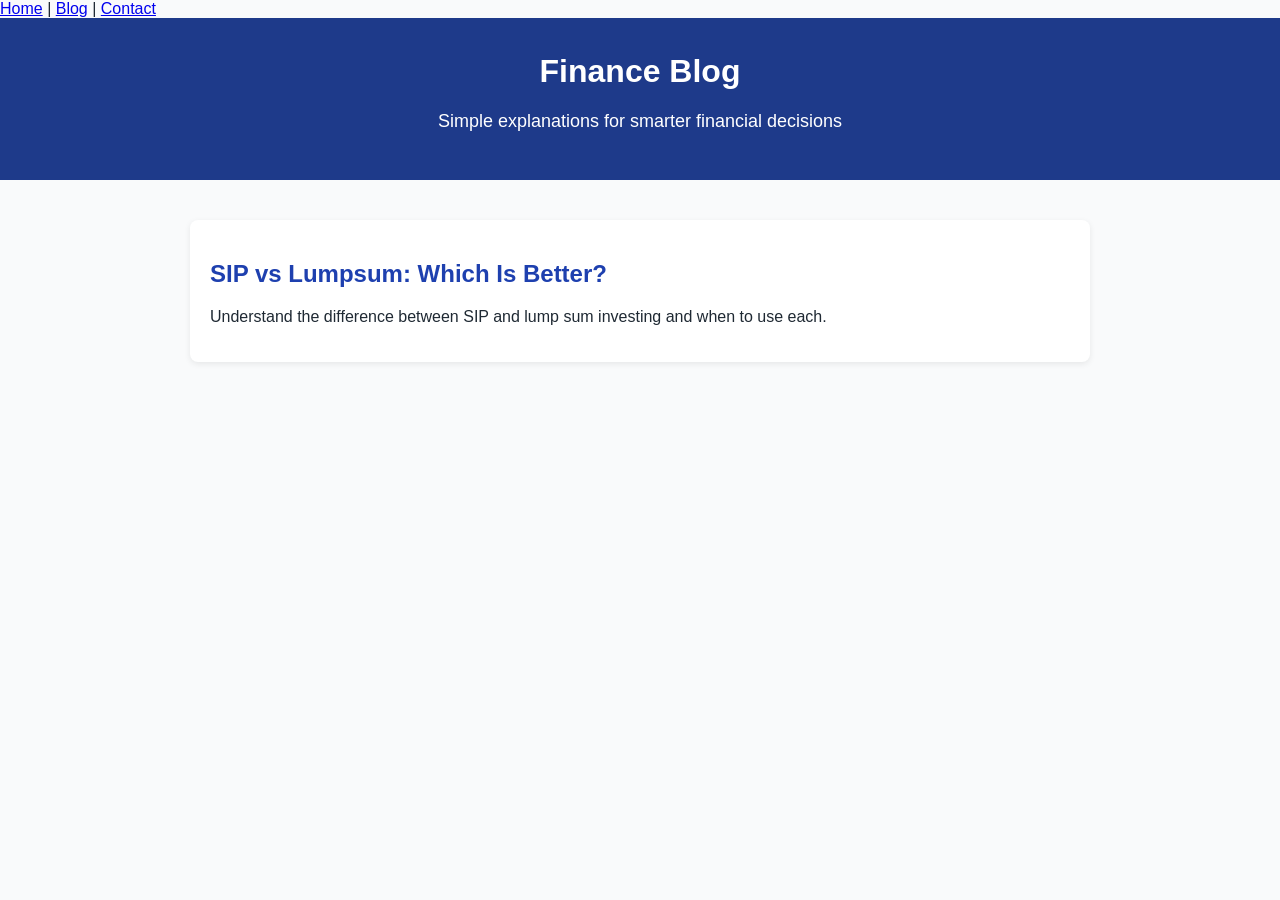
==== blog/index.html @ 658ce08e "Add files via upload" ====
<!DOCTYPE html>
<html lang="en">
<head>
  <meta charset="UTF-8">

  <title>Finance Blog | Basic Finances</title>

  <meta name="description" content="Finance blogs on SIP, mutual funds, investing basics, and smart financial decisions by Basic Finances.">
  <meta name="viewport" content="width=device-width, initial-scale=1.0">

  <!-- CSS (ABSOLUTE PATH – VERY IMPORTANT) -->
  <link rel="stylesheet" href="/css/style.css">

  <!-- Favicons -->
  <link rel="icon" href="/favicon.ico">
  <link rel="icon" type="image/png" href="/favicon.png">
</head>

<body>

  <!-- Simple Navigation -->
  <nav class="nav">
    <a href="/">Home</a> |
    <a href="/blog/">Blog</a> |
    <a href="/contact.html">Contact</a>
  </nav>

  <!-- Page Header -->
  <header class="header">
    <h1>Finance Blog</h1>
    <p class="tagline">Simple explanations for smarter financial decisions</p>
  </header>

  <!-- Blog Listing -->
  <section class="blog-list">

    <article class="blog-card">
      <h2>
        <a href="/blog/sip-vs-lumpsum.html">
          SIP vs Lumpsum: Which Is Better?
        </a>
      </h2>
      <p>
        Understand the difference between SIP and lump sum investing and when to use each.
      </p>
    </article>

    <!-- Future blog example (keep commented until file exists)
    <article class="blog-card">
      <h2>
        <a href="/blog/direct-vs-regular-mf.html">
          Direct vs Regular Mutual Funds
        </a>
      </h2>
      <p>
        Know how expense ratios impact returns and which option suits you better.
      </p>
    </article>
    -->

  </section>

</body>
</html>
---- css/style.css ----
body {
  font-family: "Segoe UI", Arial, sans-serif;
  margin: 0;
  background-color: #f9fafb;
  color: #1f2933;
}

.header {
  background-color: #1e3a8a;
  color: white;
  padding: 30px 20px;
  text-align: center;
}
.header h1 {
  margin-top: 5px;
}
.tagline {
  font-size: 18px;
  margin-top: 10px;
}

.services {
  padding: 40px 20px;
  max-width: 900px;
  margin: auto;
}

.services h2 {
  text-align: center;
  margin-bottom: 30px;
}

.service-card {
  background: white;
  padding: 20px;
  margin-bottom: 20px;
  border-radius: 8px;
  box-shadow: 0 2px 6px rgba(0,0,0,0.08);
}

.connect {
  text-align: center;
  padding: 40px 20px;
}

.connect a {
  color: #1e40af;
  text-decoration: none;
  font-weight: 500;
}

.footer {
  background: #111827;
  color: #9ca3af;
  text-align: center;
  padding: 15px;
  font-size: 14px;
}
.disclaimer {
  font-size: 13px;
  color: #9ca3af;
  margin-top: 15px;
  line-height: 1.6;
  max-width: 900px;
  margin-left: auto;
  margin-right: auto;
}
.contact-info {
  text-align: center;
  padding: 40px 20px;
  background: #f9fafb;
}
.contact-info a {
  color: #1e40af;
  text-decoration: none;
  font-weight: 500;
}
.whatsapp-float {
  position: fixed;
  bottom: 20px;
  right: 20px;
  background-color: #25d366;
  color: white;
  padding: 12px 18px;
  border-radius: 30px;
  text-decoration: none;
  font-weight: 600;
  box-shadow: 0 4px 10px rgba(0,0,0,0.2);
  z-index: 1000;
}
section {
  margin-bottom: 0;
}

.connect {
  padding-bottom: 20px;
}
.logo {
  width: 95px;
  height: auto;
  margin-bottom: 14px;
  background: white;
  padding: 10px;
  border-radius: 12px;
}
.blog-list {
  max-width: 900px;
  margin: auto;
  padding: 40px 20px;
}

.blog-card {
  background: white;
  padding: 20px;
  margin-bottom: 20px;
  border-radius: 8px;
  box-shadow: 0 2px 6px rgba(0,0,0,0.08);
}

.blog-card a {
  color: #1e40af;
  text-decoration: none;
}

.blog-content {
  max-width: 900px;
  margin: auto;
  padding: 40px 20px;
  line-height: 1.7;
}
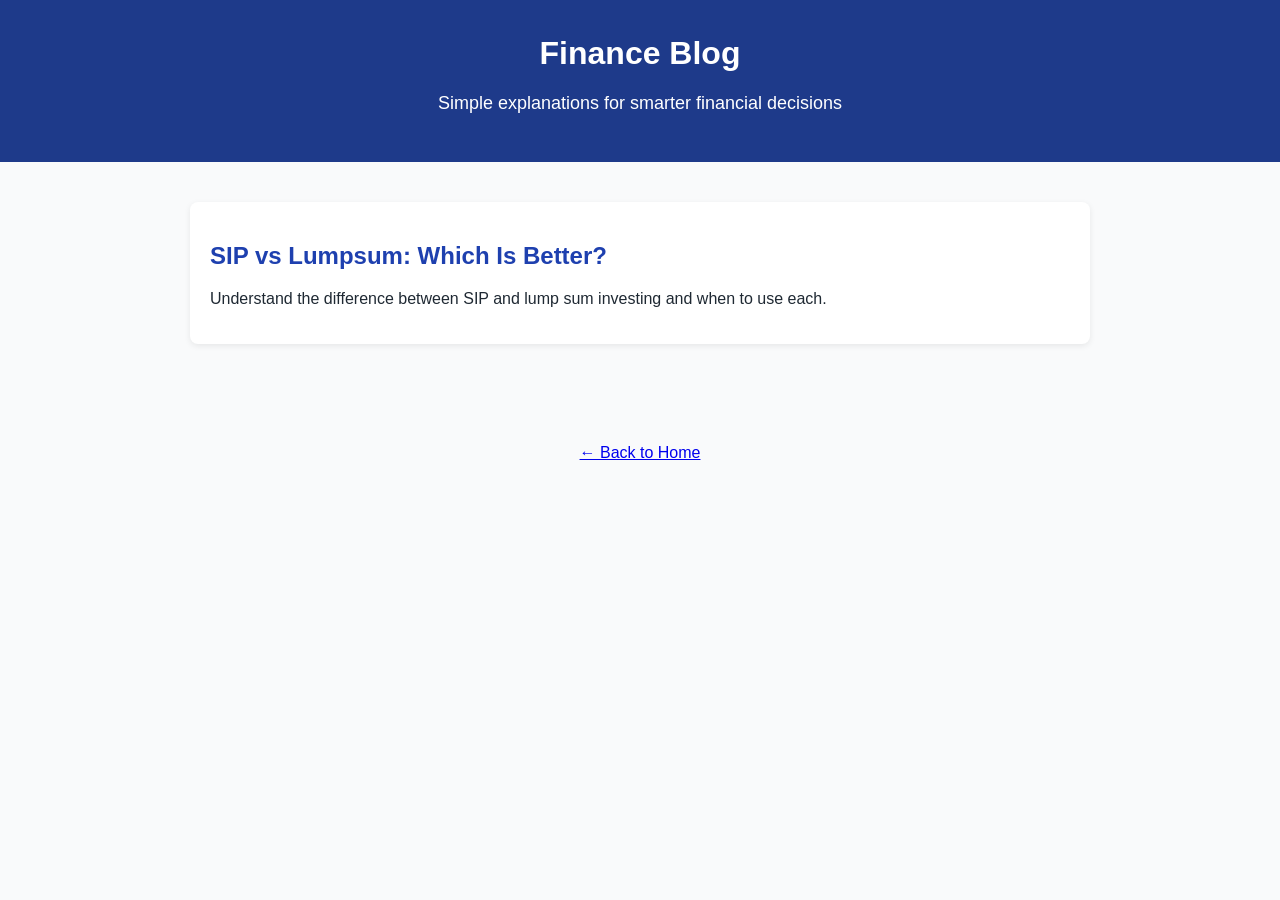
==== commit 64e661db: "Revise blog index page structure and content Updated the blog index page with a new title and descri" ====
--- a/blog/index.html
+++ b/blog/index.html
@@ -2,63 +2,36 @@
 <html lang="en">
 <head>
   <meta charset="UTF-8">
-
-  <title>Finance Blog | Basic Finances</title>
-
-  <meta name="description" content="Finance blogs on SIP, mutual funds, investing basics, and smart financial decisions by Basic Finances.">
+  <title>Blog | Basic Finances</title>
+  <meta name="description" content="Finance blogs on mutual funds, SIPs, investments, and personal finance.">
   <meta name="viewport" content="width=device-width, initial-scale=1.0">
-
-  <!-- CSS (ABSOLUTE PATH – VERY IMPORTANT) -->
-  <link rel="stylesheet" href="/css/style.css">
-
-  <!-- Favicons -->
-  <link rel="icon" href="/favicon.ico">
-  <link rel="icon" type="image/png" href="/favicon.png">
+  <link rel="stylesheet" href="../css/style.css">
 </head>
 
 <body>
 
-  <!-- Simple Navigation -->
-  <nav class="nav">
-    <a href="/">Home</a> |
-    <a href="/blog/">Blog</a> |
-    <a href="/contact.html">Contact</a>
-  </nav>
+<header class="header">
+  <h1>Finance Blog</h1>
+  <p class="tagline">Simple explanations for smarter financial decisions</p>
+</header>
 
-  <!-- Page Header -->
-  <header class="header">
-    <h1>Finance Blog</h1>
-    <p class="tagline">Simple explanations for smarter financial decisions</p>
-  </header>
+<section class="blog-list">
 
-  <!-- Blog Listing -->
-  <section class="blog-list">
+  <article class="blog-card">
+    <h2>
+      <a href="sip-vs-lumpsum.html">
+        SIP vs Lumpsum: Which Is Better?
+      </a>
+    </h2>
+    <p>Understand the difference between SIP and lump sum investing and when to use each.</p>
+  </article>
 
-    <article class="blog-card">
-      <h2>
-        <a href="/blog/sip-vs-lumpsum.html">
-          SIP vs Lumpsum: Which Is Better?
-        </a>
-      </h2>
-      <p>
-        Understand the difference between SIP and lump sum investing and when to use each.
-      </p>
-    </article>
+</section>
 
-    <!-- Future blog example (keep commented until file exists)
-    <article class="blog-card">
-      <h2>
-        <a href="/blog/direct-vs-regular-mf.html">
-          Direct vs Regular Mutual Funds
-        </a>
-      </h2>
-      <p>
-        Know how expense ratios impact returns and which option suits you better.
-      </p>
-    </article>
-    -->
-
-  </section>
+<p style="text-align:center; margin-top:40px;">
+  <a href="../index.html">← Back to Home</a>
+</p>
 
 </body>
 </html>
+
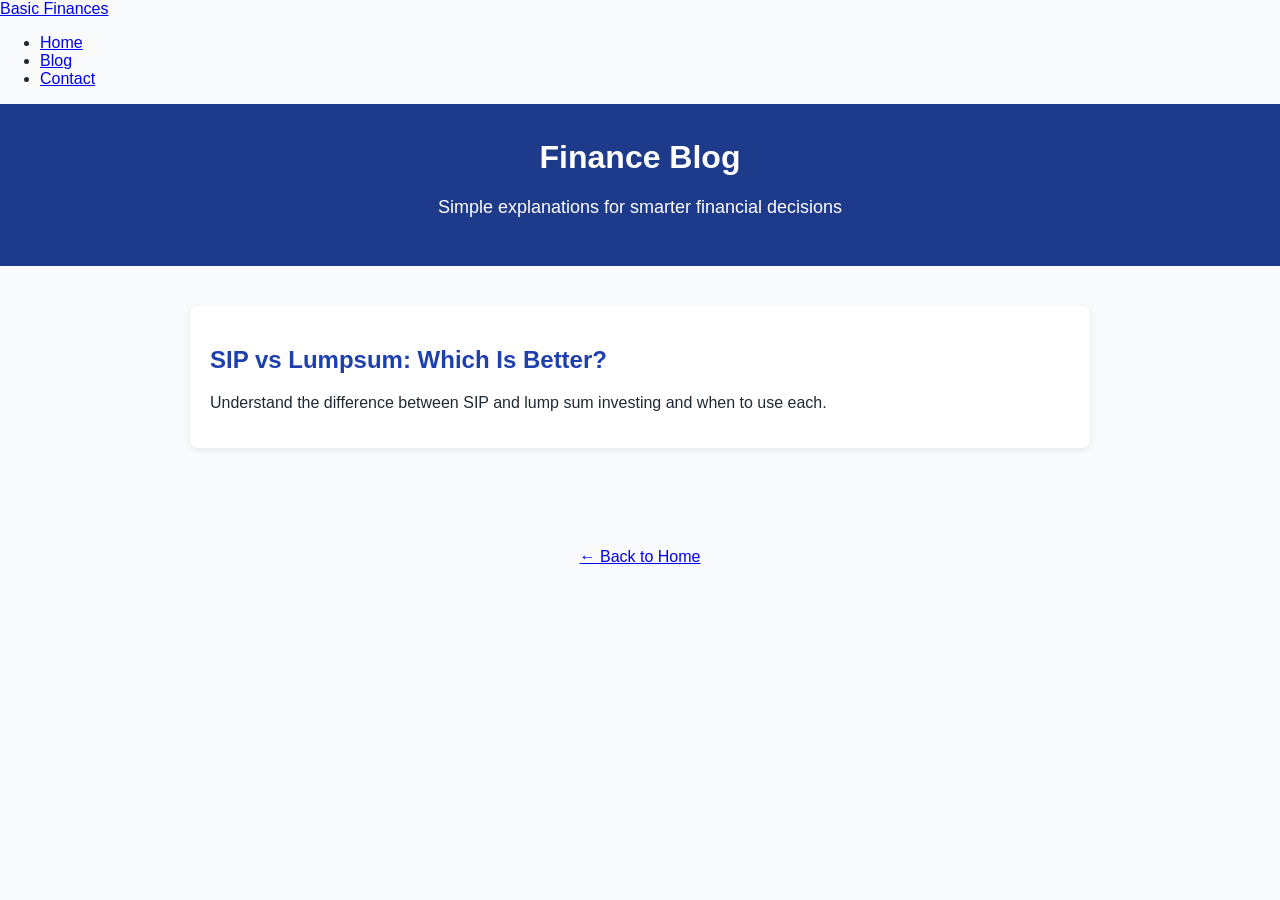
==== commit 501f41fc: "Add navigation bar to blog/index.html Added navigation bar to the blog page for improved site struct" ====
--- a/blog/index.html
+++ b/blog/index.html
@@ -2,36 +2,72 @@
 <html lang="en">
 <head>
   <meta charset="UTF-8">
+
   <title>Blog | Basic Finances</title>
-  <meta name="description" content="Finance blogs on mutual funds, SIPs, investments, and personal finance.">
+
+  <meta name="description" content="Finance blogs on mutual funds, SIPs, investments, and personal finance by Basic Finances.">
   <meta name="viewport" content="width=device-width, initial-scale=1.0">
+
+  <!-- Correct relative path (blog is one level deep) -->
   <link rel="stylesheet" href="../css/style.css">
+
+  <!-- Favicon -->
+  <link rel="icon" type="image/png" href="../favicon.png">
 </head>
 
 <body>
+<nav class="navbar">
+  <div class="nav-container">
+    <a href="/index.html" class="nav-logo">Basic Finances</a>
 
-<header class="header">
-  <h1>Finance Blog</h1>
-  <p class="tagline">Simple explanations for smarter financial decisions</p>
-</header>
+    <ul class="nav-links">
+      <li><a href="/index.html">Home</a></li>
+      <li><a href="/blog/index.html">Blog</a></li>
+      <li><a href="/contact.html">Contact</a></li>
+    </ul>
+  </div>
+</nav>
 
-<section class="blog-list">
+  <!-- Page Header -->
+  <header class="header">
+    <h1>Finance Blog</h1>
+    <p class="tagline">Simple explanations for smarter financial decisions</p>
+  </header>
 
-  <article class="blog-card">
-    <h2>
-      <a href="sip-vs-lumpsum.html">
-        SIP vs Lumpsum: Which Is Better?
-      </a>
-    </h2>
-    <p>Understand the difference between SIP and lump sum investing and when to use each.</p>
-  </article>
+  <!-- Blog Listing -->
+  <section class="blog-list">
 
-</section>
+    <article class="blog-card">
+      <h2>
+        <!-- Correct relative link -->
+        <a href="sip-vs-lumpsum.html">
+          SIP vs Lumpsum: Which Is Better?
+        </a>
+      </h2>
+      <p>
+        Understand the difference between SIP and lump sum investing and when to use each.
+      </p>
+    </article>
 
-<p style="text-align:center; margin-top:40px;">
-  <a href="../index.html">← Back to Home</a>
-</p>
+    <!-- Future blogs can be added like this
+    <article class="blog-card">
+      <h2>
+        <a href="direct-vs-regular-mf.html">Direct vs Regular Mutual Funds</a>
+      </h2>
+      <p>
+        Learn how expense ratios impact returns and which option suits you better.
+      </p>
+    </article>
+    -->
+
+  </section>
+
+  <!-- Back Navigation -->
+  <p style="text-align:center; margin-top:40px;">
+    <a href="../index.html">← Back to Home</a>
+  </p>
 
 </body>
 </html>
 
+
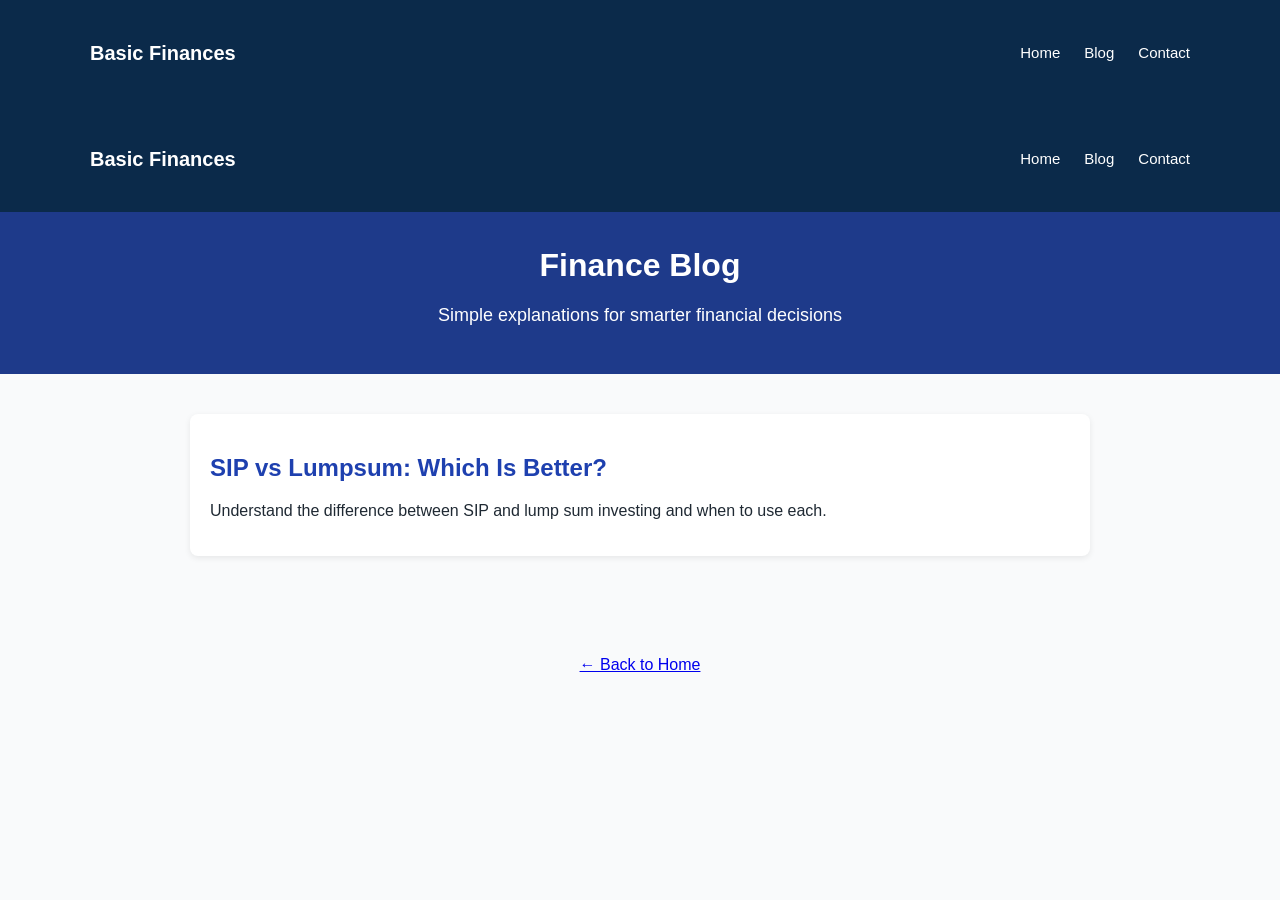
==== commit b6e6b839: "Fix navigation links and duplicate navbar in index.html" ====
--- a/blog/index.html
+++ b/blog/index.html
@@ -16,6 +16,18 @@
 </head>
 
 <body>
+  <nav class="navbar">
+  <div class="nav-container">
+    <a href="/index.html" class="nav-logo">Basic Finances</a>
+
+    <ul class="nav-links">
+      <li><a href="/index.html">Home</a></li>
+      <li><a href="/blog/">Blog</a></li>
+      <li><a href="/contact.html">Contact</a></li>
+    </ul>
+  </div>
+</nav>
+
 <nav class="navbar">
   <div class="nav-container">
     <a href="/index.html" class="nav-logo">Basic Finances</a>
@@ -71,3 +83,4 @@
 </html>
 
 
+
--- a/css/style.css
+++ b/css/style.css
@@ -128,4 +128,96 @@
   padding: 40px 20px;
   line-height: 1.7;
 }
-
+/* =========================
+   NAVIGATION BAR
+========================= */
+
+.navbar {
+  background-color: #1f3c88;
+  padding: 14px 0;
+}
+
+.nav-container {
+  width: 90%;
+  max-width: 1100px;
+  margin: auto;
+  display: flex;
+  justify-content: space-between;
+  align-items: center;
+}
+
+.nav-logo {
+  color: #ffffff;
+  font-size: 20px;
+  font-weight: bold;
+  text-decoration: none;
+}
+
+.nav-links {
+  list-style: none;
+  display: flex;
+  gap: 20px;
+}
+
+.nav-links a {
+  color: #ffffff;
+  text-decoration: none;
+  font-size: 15px;
+}
+
+.nav-links a:hover {
+  text-decoration: underline;
+}
+/* =========================
+   NAVBAR STYLES
+========================= */
+
+.navbar {
+  position: sticky;
+  top: 0;
+  background: #0b2a4a;
+  z-index: 1000;
+}
+
+.nav-container {
+  max-width: 1100px;
+  margin: auto;
+  padding: 14px 20px;
+  display: flex;
+  justify-content: space-between;
+  align-items: center;
+}
+
+.nav-logo {
+  color: #ffffff;
+  font-size: 20px;
+  font-weight: 700;
+  text-decoration: none;
+}
+
+.nav-links {
+  list-style: none;
+  display: flex;
+  gap: 24px;
+}
+
+.nav-links a {
+  color: #ffffff;
+  text-decoration: none;
+  font-size: 15px;
+}
+
+.nav-links a:hover {
+  text-decoration: underline;
+}
+
+/* Mobile */
+@media (max-width: 600px) {
+  .nav-links {
+    gap: 14px;
+    font-size: 14px;
+  }
+}
+
+
+
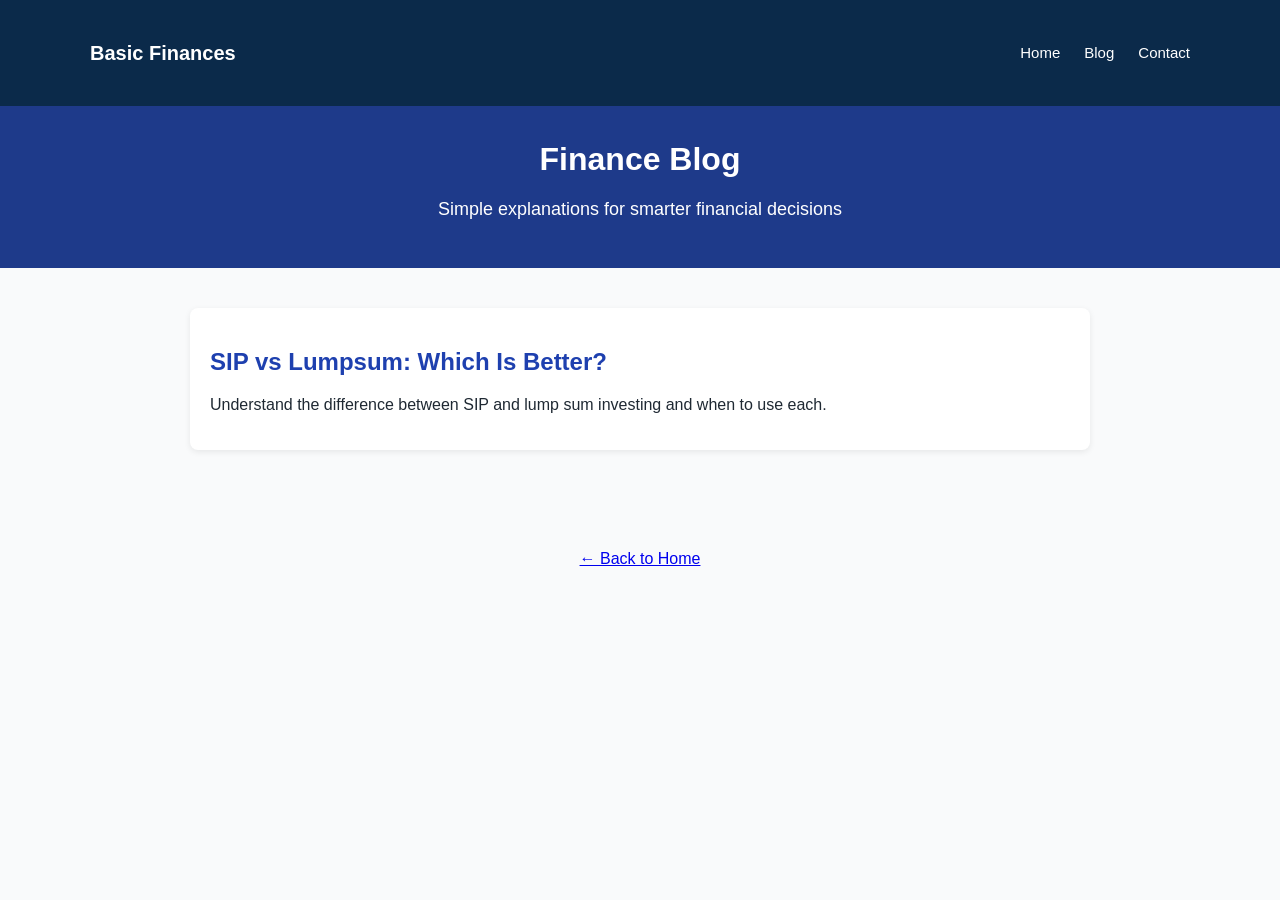
==== commit e737e452: "Remove duplicate navbar and clean up HTML" ====
--- a/blog/index.html
+++ b/blog/index.html
@@ -14,7 +14,6 @@
   <!-- Favicon -->
   <link rel="icon" type="image/png" href="../favicon.png">
 </head>
-
 <body>
   <nav class="navbar">
   <div class="nav-container">
@@ -27,19 +26,6 @@
     </ul>
   </div>
 </nav>
-
-<nav class="navbar">
-  <div class="nav-container">
-    <a href="/index.html" class="nav-logo">Basic Finances</a>
-
-    <ul class="nav-links">
-      <li><a href="/index.html">Home</a></li>
-      <li><a href="/blog/index.html">Blog</a></li>
-      <li><a href="/contact.html">Contact</a></li>
-    </ul>
-  </div>
-</nav>
-
   <!-- Page Header -->
   <header class="header">
     <h1>Finance Blog</h1>
@@ -84,3 +70,4 @@
 
 
 
+
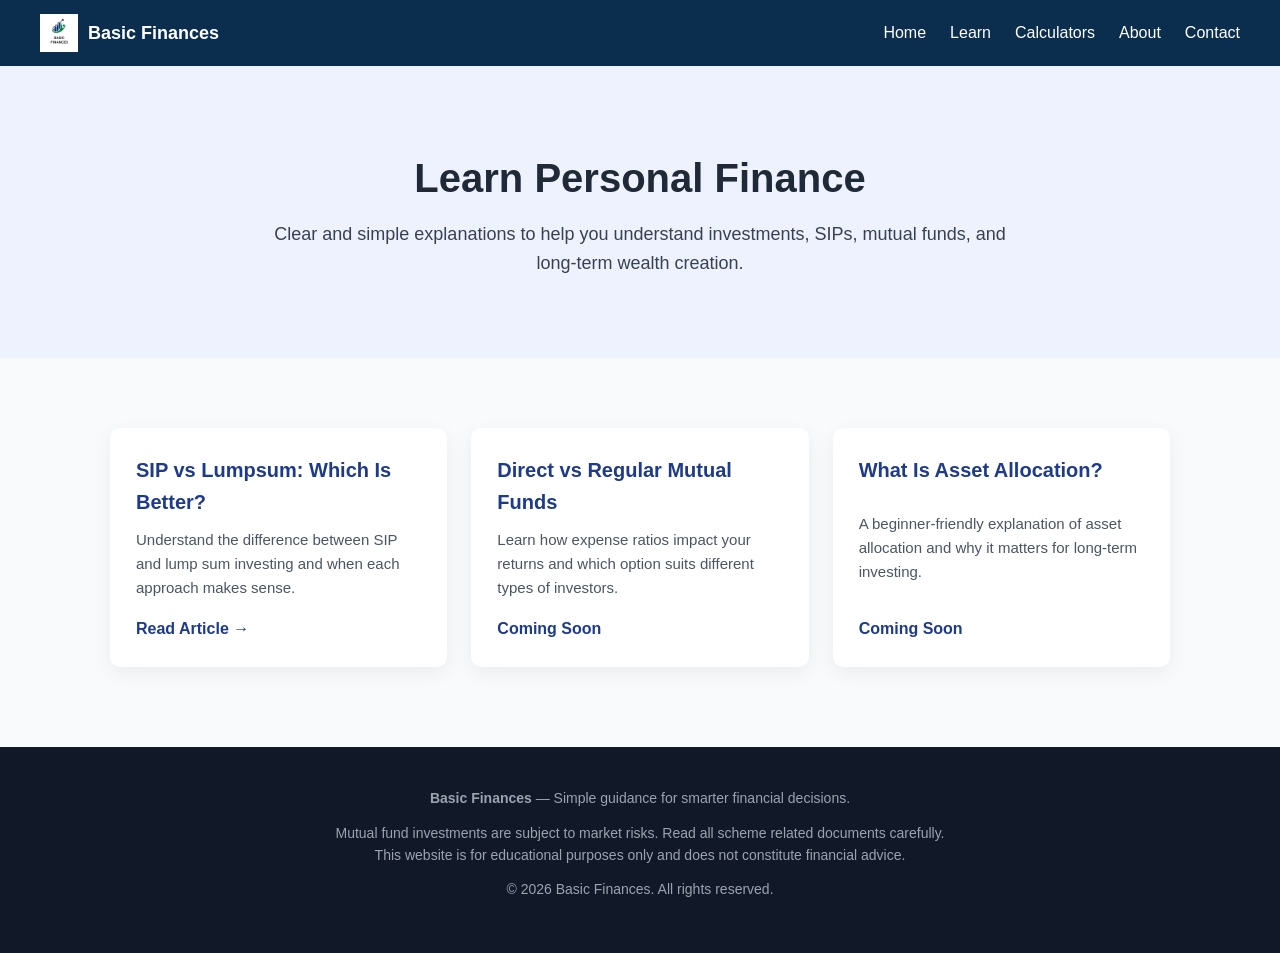
==== commit 16974d28: "Revamp blog index page with new content and layout Updated the blog index page to reflect a new stru" ====
--- a/blog/index.html
+++ b/blog/index.html
@@ -2,72 +2,242 @@
 <html lang="en">
 <head>
   <meta charset="UTF-8">
-
-  <title>Blog | Basic Finances</title>
-
-  <meta name="description" content="Finance blogs on mutual funds, SIPs, investments, and personal finance by Basic Finances.">
+  <title>Learn | Basic Finances</title>
+
+  <meta name="description" content="Learn personal finance concepts including SIPs, mutual funds, and long-term investing with simple explanations." />
   <meta name="viewport" content="width=device-width, initial-scale=1.0">
 
-  <!-- Correct relative path (blog is one level deep) -->
-  <link rel="stylesheet" href="../css/style.css">
-
-  <!-- Favicon -->
-  <link rel="icon" type="image/png" href="../favicon.png">
+  <link rel="icon" href="../favicon.png">
+
+  <style>
+    /* ================= RESET ================= */
+    * {
+      margin: 0;
+      padding: 0;
+      box-sizing: border-box;
+    }
+
+    body {
+      font-family: "Segoe UI", Arial, sans-serif;
+      background: #f9fafb;
+      color: #1f2937;
+      line-height: 1.6;
+    }
+
+    a {
+      text-decoration: none;
+      color: inherit;
+    }
+
+    /* ================= HEADER ================= */
+    header {
+      position: sticky;
+      top: 0;
+      z-index: 1000;
+      background: #0b2e4f;
+      padding: 14px 40px;
+      display: flex;
+      justify-content: space-between;
+      align-items: center;
+    }
+
+    .brand {
+      display: flex;
+      align-items: center;
+      gap: 10px;
+      font-weight: 700;
+      font-size: 18px;
+      color: #ffffff;
+    }
+
+    .brand img {
+      height: 38px;
+    }
+
+    nav ul {
+      list-style: none;
+      display: flex;
+      gap: 24px;
+    }
+
+    nav a {
+      color: #ffffff;
+      font-weight: 500;
+    }
+
+    nav a:hover {
+      text-decoration: underline;
+    }
+
+    /* ================= PAGE HEADER ================= */
+    .page-hero {
+      background: #eef2ff;
+      padding: 80px 20px;
+      text-align: center;
+    }
+
+    .page-hero h1 {
+      font-size: 40px;
+      margin-bottom: 10px;
+    }
+
+    .page-hero p {
+      max-width: 760px;
+      margin: auto;
+      font-size: 18px;
+      color: #374151;
+    }
+
+    /* ================= BLOG LIST ================= */
+    .blog-section {
+      max-width: 1100px;
+      margin: 70px auto;
+      padding: 0 20px;
+    }
+
+    .blog-grid {
+      display: grid;
+      grid-template-columns: repeat(auto-fit, minmax(280px, 1fr));
+      gap: 24px;
+    }
+
+    .blog-card {
+      background: #ffffff;
+      padding: 26px;
+      border-radius: 10px;
+      box-shadow: 0 6px 20px rgba(0,0,0,0.06);
+      display: flex;
+      flex-direction: column;
+      justify-content: space-between;
+    }
+
+    .blog-card h2 {
+      font-size: 20px;
+      margin-bottom: 10px;
+      color: #1e3a8a;
+    }
+
+    .blog-card p {
+      color: #4b5563;
+      margin-bottom: 16px;
+      font-size: 15px;
+    }
+
+    .blog-card a {
+      font-weight: 600;
+      color: #1e3a8a;
+    }
+
+    /* ================= FOOTER ================= */
+    footer {
+      background: #111827;
+      color: #9ca3af;
+      padding: 40px 20px;
+      margin-top: 80px;
+    }
+
+    .footer-content {
+      max-width: 1100px;
+      margin: auto;
+      text-align: center;
+      font-size: 14px;
+    }
+
+    .footer-content p {
+      margin-bottom: 12px;
+    }
+
+    /* ================= MOBILE ================= */
+    @media (max-width: 768px) {
+      .page-hero h1 {
+        font-size: 30px;
+      }
+
+      nav ul {
+        gap: 14px;
+      }
+    }
+  </style>
 </head>
+
 <body>
-  <nav class="navbar">
-  <div class="nav-container">
-    <a href="/index.html" class="nav-logo">Basic Finances</a>
-
-    <ul class="nav-links">
-      <li><a href="/index.html">Home</a></li>
-      <li><a href="/blog/">Blog</a></li>
-      <li><a href="/contact.html">Contact</a></li>
-    </ul>
-  </div>
-</nav>
-  <!-- Page Header -->
-  <header class="header">
-    <h1>Finance Blog</h1>
-    <p class="tagline">Simple explanations for smarter financial decisions</p>
+
+  <!-- HEADER -->
+  <header>
+    <div class="brand">
+      <img src="../images/logo.png" alt="Basic Finances Logo">
+      Basic Finances
+    </div>
+
+    <nav>
+      <ul>
+        <li><a href="../index.html">Home</a></li>
+        <li><a href="#">Learn</a></li>
+        <li><a href="#">Calculators</a></li>
+        <li><a href="#">About</a></li>
+        <li><a href="#">Contact</a></li>
+      </ul>
+    </nav>
   </header>
 
-  <!-- Blog Listing -->
-  <section class="blog-list">
-
-    <article class="blog-card">
-      <h2>
-        <!-- Correct relative link -->
-        <a href="sip-vs-lumpsum.html">
-          SIP vs Lumpsum: Which Is Better?
-        </a>
-      </h2>
+  <!-- PAGE INTRO -->
+  <section class="page-hero">
+    <h1>Learn Personal Finance</h1>
+    <p>
+      Clear and simple explanations to help you understand investments,
+      SIPs, mutual funds, and long-term wealth creation.
+    </p>
+  </section>
+
+  <!-- BLOG LIST -->
+  <section class="blog-section">
+    <div class="blog-grid">
+
+      <div class="blog-card">
+        <h2>SIP vs Lumpsum: Which Is Better?</h2>
+        <p>
+          Understand the difference between SIP and lump sum investing
+          and when each approach makes sense.
+        </p>
+        <a href="sip-vs-lumpsum.html">Read Article →</a>
+      </div>
+
+      <div class="blog-card">
+        <h2>Direct vs Regular Mutual Funds</h2>
+        <p>
+          Learn how expense ratios impact your returns and which option
+          suits different types of investors.
+        </p>
+        <a href="#">Coming Soon</a>
+      </div>
+
+      <div class="blog-card">
+        <h2>What Is Asset Allocation?</h2>
+        <p>
+          A beginner-friendly explanation of asset allocation and why
+          it matters for long-term investing.
+        </p>
+        <a href="#">Coming Soon</a>
+      </div>
+
+    </div>
+  </section>
+
+  <!-- FOOTER -->
+  <footer>
+    <div class="footer-content">
+      <p><strong>Basic Finances</strong> — Simple guidance for smarter financial decisions.</p>
+
       <p>
-        Understand the difference between SIP and lump sum investing and when to use each.
+        Mutual fund investments are subject to market risks.
+        Read all scheme related documents carefully.
+        <br>
+        This website is for educational purposes only and does not constitute financial advice.
       </p>
-    </article>
-
-    <!-- Future blogs can be added like this
-    <article class="blog-card">
-      <h2>
-        <a href="direct-vs-regular-mf.html">Direct vs Regular Mutual Funds</a>
-      </h2>
-      <p>
-        Learn how expense ratios impact returns and which option suits you better.
-      </p>
-    </article>
-    -->
-
-  </section>
-
-  <!-- Back Navigation -->
-  <p style="text-align:center; margin-top:40px;">
-    <a href="../index.html">← Back to Home</a>
-  </p>
+
+      <p>© 2026 Basic Finances. All rights reserved.</p>
+    </div>
+  </footer>
 
 </body>
 </html>
-
-
-
-
